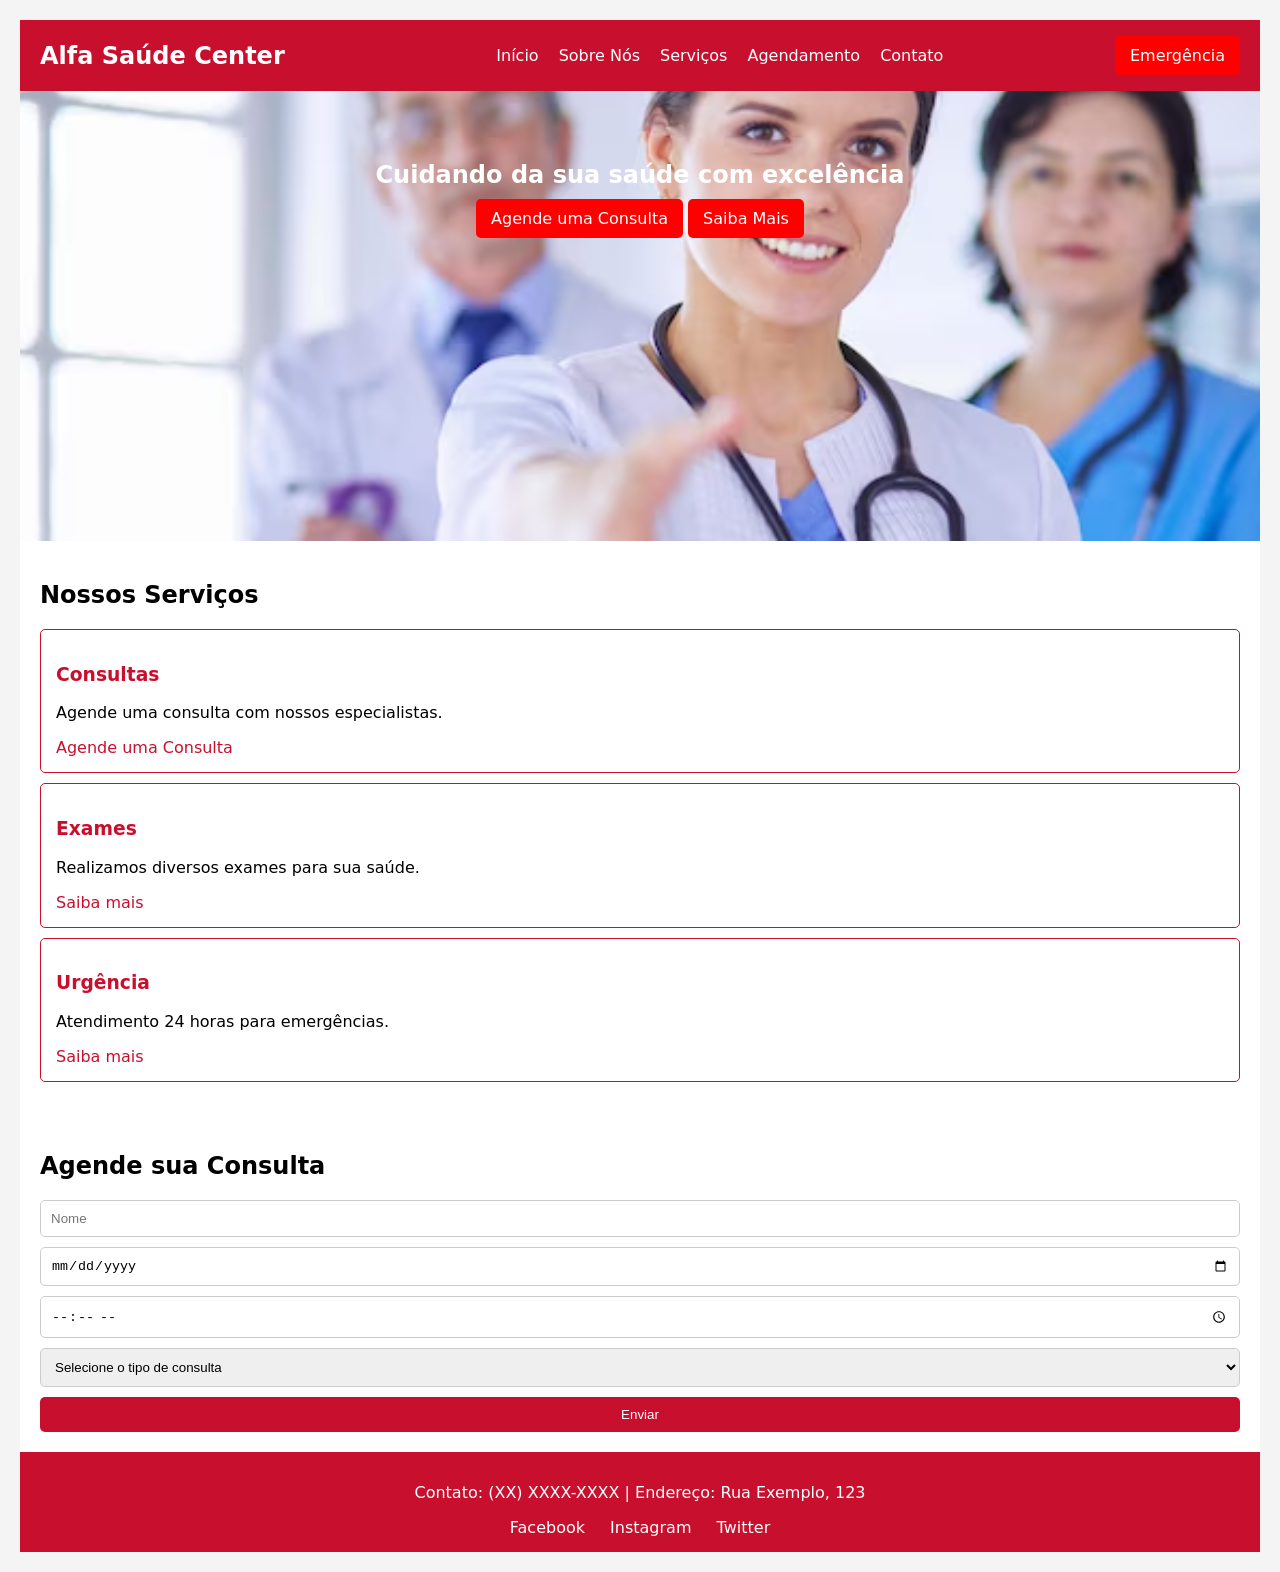
==== Alfa saude center/index.html @ 75d673cc "Add files via upload" ====
<!DOCTYPE html>
<html lang="pt-BR">
<head>
    <meta charset="UTF-8">
    <meta name="viewport" content="width=device-width, initial-scale=1.0">
    <title>Alfa Saúde Center</title>
    <link rel="stylesheet" href="style.css">
    <style>
        /* Estilos para o formulário e a mensagem */
        body {
            font-family: system-ui, -apple-system, BlinkMacSystemFont, 'Segoe UI', Roboto, Oxygen, Ubuntu, Cantarell, 'Open Sans', 'Helvetica Neue', sans-serif;
            margin: 20px;
        }
        #message {
            display: none; /* Inicialmente oculta */
            color: green;
            margin-top: 10px;
        }
        #error {
            display: none; /* Inicialmente oculta */
            color: red;
            margin-top: 10px;
        }
    </style>
</head>
<body>
    <header>
        <div class="logo">Alfa Saúde Center</div>
        <nav>
            <ul>
                <li><a href="#">Início</a></li>
                <li><a href="#">Sobre Nós</a></li>
                <li><a href="#">Serviços</a></li>
                <li><a href="#">Agendamento</a></li>
                <li><a href="#">Contato</a></li>
            </ul>
        </nav>
        <a href="#" class="emergency-button">Emergência</a>
    </header>

    <main>
        <section class="banner">
            <h1>Cuidando da sua saúde com excelência</h1>
            <div class="cta-buttons">
                <a href="#" class="cta" id="scheduleLink">Agende uma Consulta</a>
                <a href="#" class="cta">Saiba Mais</a>
            </div>
        </section>

        <section class="services">
            <h2>Nossos Serviços</h2>
            <div class="service">
                <h3>Consultas</h3>
                <p>Agende uma consulta com nossos especialistas.</p>
                <a href="#" class="service-link" id="scheduleLink">Agende uma Consulta</a>
            </div>
            <div class="service">
                <h3>Exames</h3>
                <p>Realizamos diversos exames para sua saúde.</p>
                <a href="#" class="service-link">Saiba mais</a>
            </div>
            <div class="service">
                <h3>Urgência</h3>
                <p>Atendimento 24 horas para emergências.</p>
                <a href="#" class="service-link">Saiba mais</a>
            </div>
        </section>

        <section class="appointment" id="appointment">
            <h2>Agende sua Consulta</h2>
            <form id="myForm">
                <input type="text" placeholder="Nome" id="name" required>
                <input type="date" id="date" required>
                <input type="time" required>
                <select required>
                    <option value="">Selecione o tipo de consulta</option>
                    <option value="consulta1">Consulta 1</option>
                    <option value="consulta2">Consulta 2</option>
                </select>
                <button type="submit" class="submit-button">Enviar</button>
            </form>
            <div id="message"></div> <!-- Div para a mensagem de sucesso -->
            <div id="error"></div> <!-- Div para a mensagem de erro -->
        </section>
    </main>

    <footer>
        <p>Contato: (XX) XXXX-XXXX | Endereço: Rua Exemplo, 123</p>
        <div class="social-links">
            <a href="#">Facebook</a>
            <a href="#">Instagram</a>
            <a href="#">Twitter</a>
        </div>
    </footer>


    <script>
        document.getElementById("scheduleLink").addEventListener("click", function(event) {
    event.preventDefault(); // Impede o comportamento padrão do link
    document.getElementById("appointment").scrollIntoView({ behavior: 'smooth' }); // Rola suavemente até a seção
});
// Adiciona um ouvinte de evento ao formulário
document.getElementById("myForm").addEventListener("submit", function(event) {
    event.preventDefault(); // Impede o envio do formulário

    var messageDiv = document.getElementById("message");
    var errorDiv = document.getElementById("error");
    messageDiv.style.display = "none"; // Oculta mensagem de sucesso
    errorDiv.style.display = "none"; // Oculta mensagem de erro

    var dateInput = document.getElementById("date").value;
    var selectedDate = new Date(dateInput);
    var currentDate = new Date();
    var year = selectedDate.getFullYear();
    var month = selectedDate.getMonth(); // Janeiro é 0
    var day = selectedDate.getDate();

    // Verifica se o ano está fora do intervalo permitido
    if (year < 2024 || year > 2025) {
        errorDiv.textContent = "Por favor, selecione uma data entre 2024 e 2025.";
        errorDiv.style.display = "block";
        return;
    }

    // Verifica se a data é válida
    if (month > 11 || (month === 11 && day > 30) || (month === 1 && day > 28 && !isLeapYear(year))) {
        errorDiv.textContent = "Data inválida. Verifique o dia e o mês.";
        errorDiv.style.display = "block";
        return;
    }

    // Exibe a mensagem de agendamento concluído
    messageDiv.textContent = "Agendamento concluído"; // Define o texto da mensagem
    messageDiv.style.display = "block"; // Torna a mensagem visível

    // Remove a mensagem após 3 segundos
    setTimeout(function() {
        messageDiv.style.display = "none"; // Oculta a mensagem
    }, 3000); // 3000 milissegundos = 3 segundos
});

// Função para verificar se um ano é bissexto
function isLeapYear(year) {
    return (year % 4 === 0 && year % 100 !== 0) || (year % 400 === 0);
}
    </script>

</body>
</html>
---- Alfa saude center/style.css ----
body {
    font-family: Arial, sans-serif;
    margin: 0;
    padding: 0;
    background-color: #f4f4f4;
}

header {
    background-color: #c8102e;
    color: white;
    padding: 10px 20px;
    display: flex;
    justify-content: space-between;
    align-items: center;
}

header .logo {
    font-size: 24px;
    font-weight: bold;
}

nav ul {
    list-style: none;
    display: flex;
    gap: 20px;
}

nav a {
    color: white;
    text-decoration: none;
}

a {
    color: #007bff; /* Cor do texto padrão */
    text-decoration: none; /* Remove o sublinhado padrão */
    transition: color 0.3s ease; /* Transição suave para a mudança de cor */
}

a:hover {
    color: #0056b3; /* Cor do texto ao passar o mouse */
    text-decoration: underline; /* Adiciona sublinhado ao passar o mouse (opcional) */
}

.emergency-button {
    background-color: #ff0000;
    padding: 10px 15px;
    color: white;
    text-decoration: none;
    border-radius: 5px;
}

.banner {
    background-image: url('assets/medica.avif');
    background-size: cover; /* Cobre toda a área */
    background-position: top; /* Centraliza a imagem */
    background-attachment: fixed; /* Mantém a imagem fixa ao rolar */
    color: white;
    text-align: center;
    padding-top: 50px ;
    min-height: 400px; /* Altura mínima */
    min-width: 700px;
}

.cta-buttons {
    margin-top: 20px;
}

.cta {
    background-color: #ff0000; /* Cor de fundo */
    padding: 10px 15px; /* Espaçamento interno */
    color: white; /* Cor do texto */
    text-decoration: none; /* Remove sublinhado */
    border-radius: 5px; /* Bordas arredondadas */
    transition: background-color 0.3s ease; /* Transição suave */
}

.cta:hover {
    background-color: #a60a2c; /* Cor de fundo ao passar o mouse */
}

.services {
    padding: 20px;
    background-color: white;
}

.service {
    border: 1px solid #c8102e;
    border-radius: 5px;
    padding: 15px;
    margin: 10px 0;
}

.service h3 {
    color: #c8102e;
}

.service-link {
    color: #c8102e;
    text-decoration: none;
}



.appointment {
    padding: 20px;
    background-color: white;
}

form {
    display: flex;
    flex-direction: column;
    gap: 10px;
}

input, select {
    padding: 10px;
    border: 1px solid #ccc;
    border-radius: 5px;
}

.submit-button {
    background-color: #c8102e;
    color: white;
    padding: 10px;
    border: none;
    border-radius: 5px;
    cursor: pointer;
}

.submit-button:hover {
    background-color: #a60a2c;
}

footer {
    background-color: #c8102e;
    color: white;
    text-align: center;
    padding: 15px;
}

.social-links a {
    color: white;
    text-decoration: none;
    margin: 0 10px;
}

.social-links a:hover {
    text-decoration: underline;
}
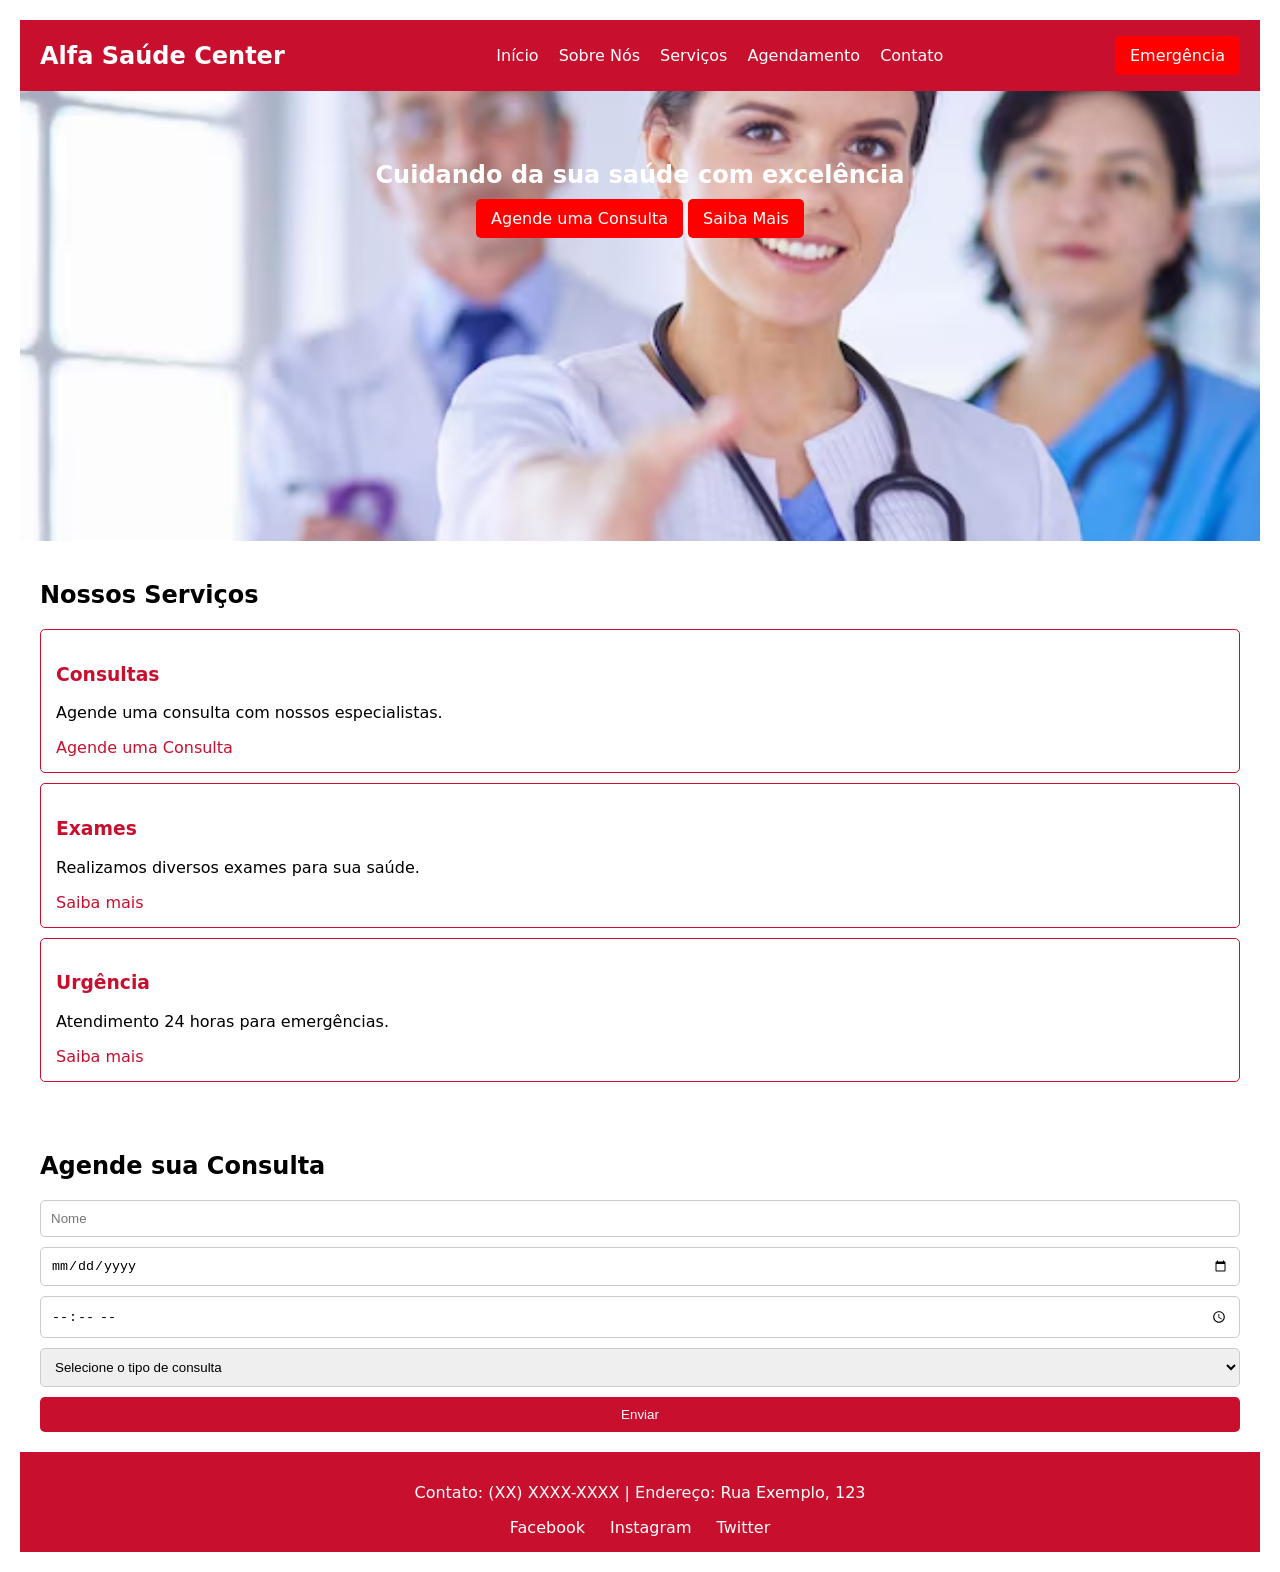
==== commit e280cd1b: "Add files via upload" ====
--- a/Alfa saude center/index.html
+++ b/Alfa saude center/index.html
@@ -5,45 +5,29 @@
     <meta name="viewport" content="width=device-width, initial-scale=1.0">
     <title>Alfa Saúde Center</title>
     <link rel="stylesheet" href="style.css">
-    <style>
-        /* Estilos para o formulário e a mensagem */
-        body {
-            font-family: system-ui, -apple-system, BlinkMacSystemFont, 'Segoe UI', Roboto, Oxygen, Ubuntu, Cantarell, 'Open Sans', 'Helvetica Neue', sans-serif;
-            margin: 20px;
-        }
-        #message {
-            display: none; /* Inicialmente oculta */
-            color: green;
-            margin-top: 10px;
-        }
-        #error {
-            display: none; /* Inicialmente oculta */
-            color: red;
-            margin-top: 10px;
-        }
-    </style>
+
 </head>
 <body>
     <header>
         <div class="logo">Alfa Saúde Center</div>
         <nav>
             <ul>
-                <li><a href="#">Início</a></li>
-                <li><a href="#">Sobre Nós</a></li>
-                <li><a href="#">Serviços</a></li>
-                <li><a href="#">Agendamento</a></li>
-                <li><a href="#">Contato</a></li>
+                <li><a href="#"onclick="error()">Início</a></li>
+                <li><a href="#"onclick="error()">Sobre Nós</a></li>
+                <li><a href="#"onclick="error()">Serviços</a></li>
+                <li><a href="#"onclick="error()">Agendamento</a></li>
+                <li><a href="#"onclick="error()">Contato</a></li>
             </ul>
         </nav>
-        <a href="#" class="emergency-button">Emergência</a>
+        <a href="#" onclick="error()" class="emergency-button">Emergência</a>
     </header>
 
     <main>
         <section class="banner">
             <h1>Cuidando da sua saúde com excelência</h1>
             <div class="cta-buttons">
-                <a href="#" class="cta" id="scheduleLink">Agende uma Consulta</a>
-                <a href="#" class="cta">Saiba Mais</a>
+                <a href="#" class="cta" class="service-link" id="service-link">Agende uma Consulta</a>
+                <a href="#" class="cta" onclick="error()">Saiba Mais</a>
             </div>
         </section>
 
@@ -52,98 +36,51 @@
             <div class="service">
                 <h3>Consultas</h3>
                 <p>Agende uma consulta com nossos especialistas.</p>
-                <a href="#" class="service-link" id="scheduleLink">Agende uma Consulta</a>
+                <a href="#" class="service-link" id="service-link">Agende uma Consulta</a>
             </div>
             <div class="service">
                 <h3>Exames</h3>
                 <p>Realizamos diversos exames para sua saúde.</p>
-                <a href="#" class="service-link">Saiba mais</a>
+                <a href="#" class="service-link" id="service-link">Saiba mais</a>
             </div>
             <div class="service">
                 <h3>Urgência</h3>
                 <p>Atendimento 24 horas para emergências.</p>
-                <a href="#" class="service-link">Saiba mais</a>
+                <a href="#" class="service-link" id="service-link">Saiba mais</a>
             </div>
         </section>
 
         <section class="appointment" id="appointment">
-            <h2>Agende sua Consulta</h2>
+            <h2 id="schedule">Agende sua Consulta</h2>
             <form id="myForm">
                 <input type="text" placeholder="Nome" id="name" required>
                 <input type="date" id="date" required>
                 <input type="time" required>
                 <select required>
                     <option value="">Selecione o tipo de consulta</option>
-                    <option value="consulta1">Consulta 1</option>
-                    <option value="consulta2">Consulta 2</option>
+                    <option value="consulta1">Consulta</option>
+                    <option value="consulta2">Exames</option>
+                    <option value="consulta2">Urgência</option>
                 </select>
                 <button type="submit" class="submit-button">Enviar</button>
             </form>
-            <div id="message"></div> <!-- Div para a mensagem de sucesso -->
-            <div id="error"></div> <!-- Div para a mensagem de erro -->
+            <div id="message"></div> 
+            <div id="error"></div> 
         </section>
     </main>
 
     <footer>
         <p>Contato: (XX) XXXX-XXXX | Endereço: Rua Exemplo, 123</p>
         <div class="social-links">
-            <a href="#">Facebook</a>
-            <a href="#">Instagram</a>
-            <a href="#">Twitter</a>
+            <a href="#"onclick="error()">Facebook</a>
+            <a href="#"onclick="error()">Instagram</a>
+            <a href="#"onclick="error()">Twitter</a>
         </div>
     </footer>
 
+<script src="script.js">
+</script>
 
-    <script>
-        document.getElementById("scheduleLink").addEventListener("click", function(event) {
-    event.preventDefault(); // Impede o comportamento padrão do link
-    document.getElementById("appointment").scrollIntoView({ behavior: 'smooth' }); // Rola suavemente até a seção
-});
-// Adiciona um ouvinte de evento ao formulário
-document.getElementById("myForm").addEventListener("submit", function(event) {
-    event.preventDefault(); // Impede o envio do formulário
-
-    var messageDiv = document.getElementById("message");
-    var errorDiv = document.getElementById("error");
-    messageDiv.style.display = "none"; // Oculta mensagem de sucesso
-    errorDiv.style.display = "none"; // Oculta mensagem de erro
-
-    var dateInput = document.getElementById("date").value;
-    var selectedDate = new Date(dateInput);
-    var currentDate = new Date();
-    var year = selectedDate.getFullYear();
-    var month = selectedDate.getMonth(); // Janeiro é 0
-    var day = selectedDate.getDate();
-
-    // Verifica se o ano está fora do intervalo permitido
-    if (year < 2024 || year > 2025) {
-        errorDiv.textContent = "Por favor, selecione uma data entre 2024 e 2025.";
-        errorDiv.style.display = "block";
-        return;
-    }
-
-    // Verifica se a data é válida
-    if (month > 11 || (month === 11 && day > 30) || (month === 1 && day > 28 && !isLeapYear(year))) {
-        errorDiv.textContent = "Data inválida. Verifique o dia e o mês.";
-        errorDiv.style.display = "block";
-        return;
-    }
-
-    // Exibe a mensagem de agendamento concluído
-    messageDiv.textContent = "Agendamento concluído"; // Define o texto da mensagem
-    messageDiv.style.display = "block"; // Torna a mensagem visível
-
-    // Remove a mensagem após 3 segundos
-    setTimeout(function() {
-        messageDiv.style.display = "none"; // Oculta a mensagem
-    }, 3000); // 3000 milissegundos = 3 segundos
-});
-
-// Função para verificar se um ano é bissexto
-function isLeapYear(year) {
-    return (year % 4 === 0 && year % 100 !== 0) || (year % 400 === 0);
-}
-    </script>
 
 </body>
-</html>+</html>
--- a/Alfa saude center/style.css
+++ b/Alfa saude center/style.css
@@ -1,9 +1,18 @@
-body {
-    font-family: Arial, sans-serif;
-    margin: 0;
-    padding: 0;
-    background-color: #f4f4f4;
-}
+        /* Estilos para o formulário e a mensagem */
+        body {
+            font-family: system-ui, -apple-system, BlinkMacSystemFont, 'Segoe UI', Roboto, Oxygen, Ubuntu, Cantarell, 'Open Sans', 'Helvetica Neue', sans-serif;
+            margin: 20px;
+        }
+        #message {
+            display: none; 
+            color: green;
+            margin-top: 10px;
+        }
+        #error {
+            display: none; 
+            color: red;
+            margin-top: 10px;
+        }
 
 header {
     background-color: #c8102e;
